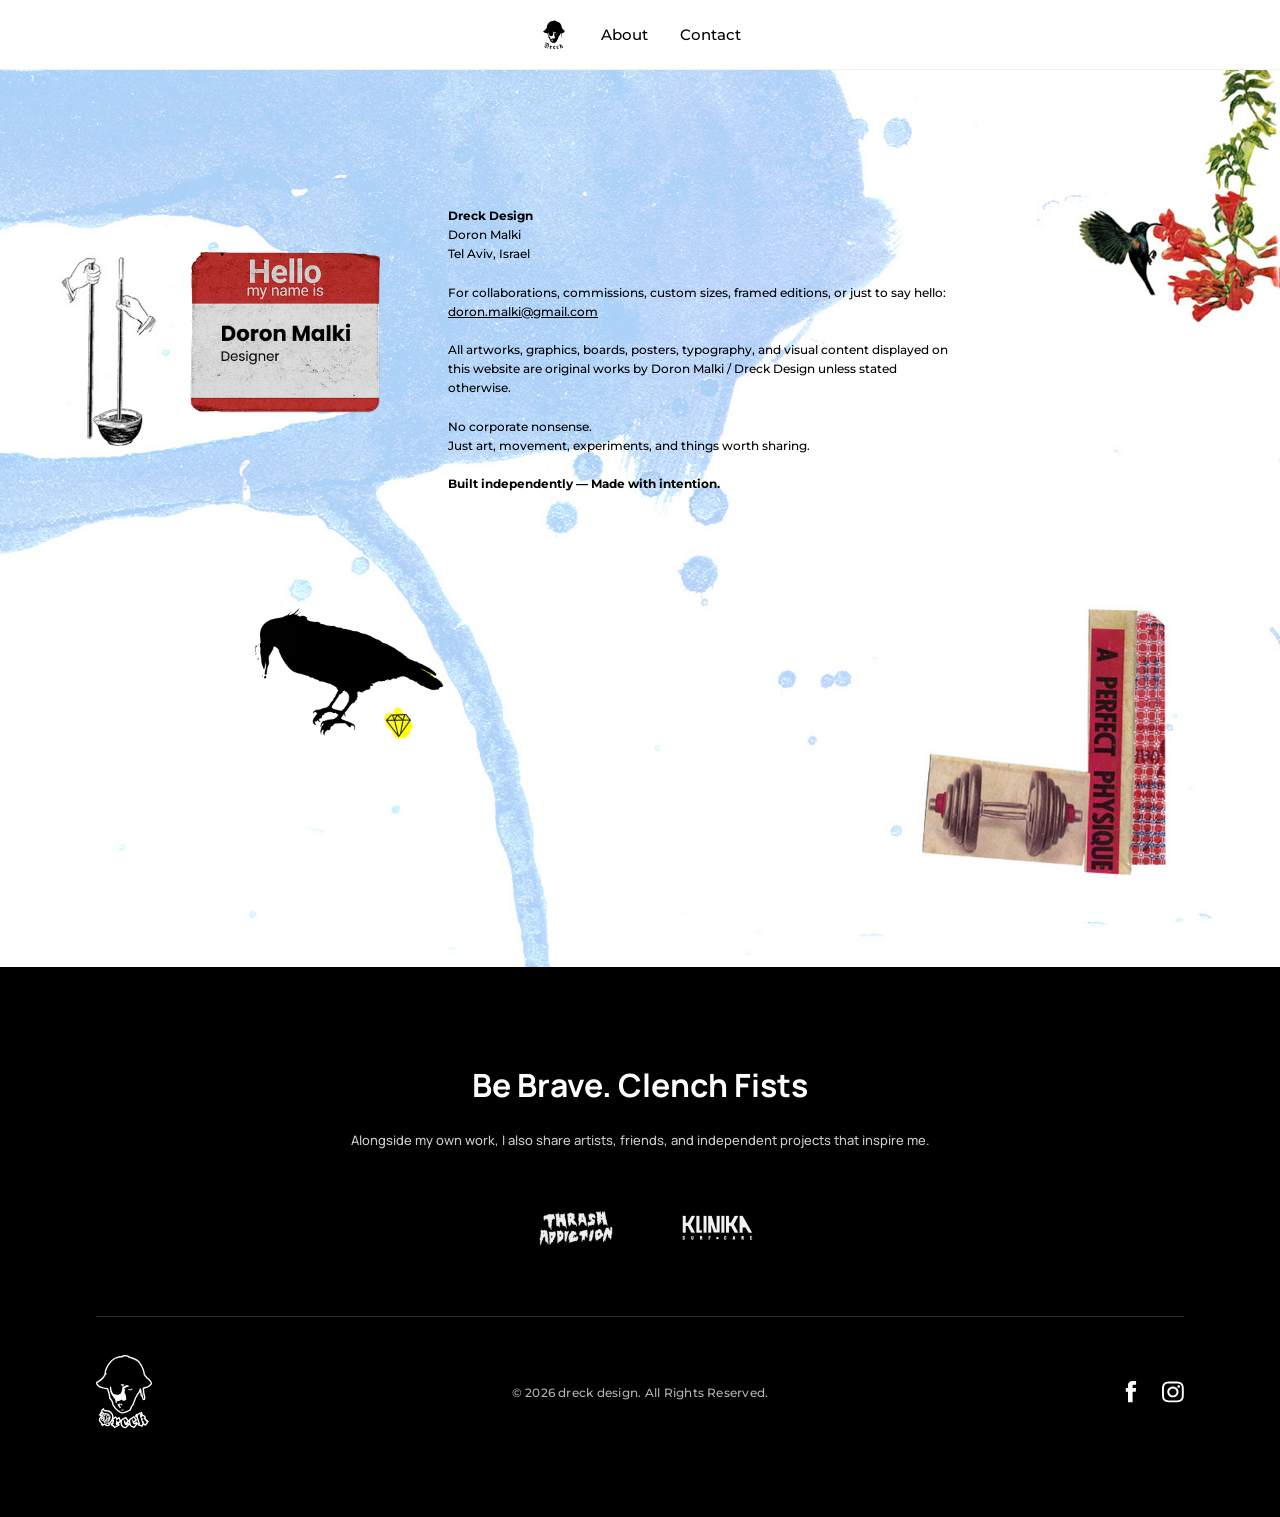
==== contact.html @ 521df0db "added mobile" ====
<!DOCTYPE html>
<html lang="en">
<head>
  <meta charset="UTF-8" />
  <meta name="viewport" content="width=device-width, initial-scale=1.0" />
  <title>dreck — contact</title>
  <meta name="description" content="Get in touch with Doron Malki / Dreck Design." />
  <link rel="preconnect" href="https://fonts.googleapis.com" />
  <link rel="preconnect" href="https://fonts.gstatic.com" crossorigin />
  <link href="https://fonts.googleapis.com/css2?family=Poppins:wght@400;500;700&family=Montserrat:wght@500;700&family=Manrope:wght@500;700;800&display=swap" rel="stylesheet" />
  <link rel="stylesheet" href="styles.css" />
</head>
<body>

  <!-- ====================== NAVBAR ====================== -->
  <header class="nav" role="banner">
    <nav class="nav__nav" aria-label="Primary">
      <a class="nav__logo" href="index.html" aria-label="dreck — home">
        <img src="assets/Foreground.svg" alt="dreck" />
      </a>
      <ul class="nav__links">
        <li><a href="contact.html">About</a></li>
        <li><a href="contact.html" aria-current="page">Contact</a></li>
      </ul>
    </nav>

    <button class="nav__toggle" id="navToggle" aria-label="Open menu" aria-expanded="false">
      <svg viewBox="0 0 24 24" aria-hidden="true">
        <path d="M3 6h18M3 12h18M3 18h18" />
      </svg>
    </button>
  </header>

  <!-- mobile nav overlay -->
  <div class="mobile-nav" id="mobileNav" aria-hidden="true">
    <button class="mobile-nav__close" id="navClose" aria-label="Close menu">
      <svg viewBox="0 0 24 24" aria-hidden="true">
        <path d="M6 6l12 12M18 6L6 18" />
      </svg>
    </button>
    <ul class="mobile-nav__list">
      <li><a href="index.html">Shop</a></li>
      <li><a href="contact.html">About</a></li>
      <li><a href="contact.html">Contact</a></li>
    </ul>
  </div>

  <main class="contact site">
    <section class="contact__stage" aria-label="Contact">
      <picture>
        <source media="(max-width: 768px)" srcset="assets/contact%20mobile.jpg" />
        <img class="contact__img" src="assets/1920%20contact.jpg" alt="Doron Malki — Dreck Design" />
      </picture>

      <div class="contact__body">
<strong>Dreck Design</strong>
Doron Malki
Tel Aviv, Israel

For collaborations, commissions, custom sizes, framed editions, or just to say hello:
<a href="mailto:doron.malki@gmail.com">doron.malki@gmail.com</a>

All artworks, graphics, boards, posters, typography, and visual content displayed on this website are original works by Doron Malki / Dreck Design unless stated otherwise.

No corporate nonsense.
Just art, movement, experiments, and things worth sharing.

<strong>Built independently — Made with intention.</strong>
      </div>
    </section>
  </main>

  <!-- ====================== FOOTER ====================== -->
  <footer class="footer" role="contentinfo">
    <div class="footer__inner">
      <h2 class="footer__headline">Be Brave. Clench Fists</h2>
      <p class="footer__tagline">Alongside my own work, I also share artists, friends, and independent projects that inspire me.</p>

      <div class="footer__brands">
        <img src="assets/logo_thrash_1.png" alt="Thrash Addiction" class="brand--thrash" />
        <img src="assets/klinikalogo__1.png" alt="Klinika" class="brand--klinika" />
      </div>

      <hr class="footer__divider" />

      <div class="footer__bottom">
        <div class="footer__logo">
          <img src="assets/Foreground.svg" alt="dreck" />
        </div>
        <p class="footer__copy">© 2026 dreck design. All Rights Reserved.</p>
        <div class="footer__social">
          <a href="#" aria-label="Facebook"><img src="assets/facebook_social.svg" alt="" /></a>
          <a href="#" aria-label="Instagram"><img src="assets/Insta_social.svg" alt="" /></a>
        </div>
      </div>
    </div>
  </footer>

  <script src="scripts.js" defer></script>
</body>
</html>
---- styles.css ----
/* =========================================================
   dreck — design tokens & base
   ========================================================= */
:root {
  --color-bg: #ffffff;
  --color-bg-cream: #fbfaf3;
  --color-text: #000000;
  --color-text-inverse: #ffffff;
  --color-text-inverse-muted: rgba(255, 255, 255, 0.8);
  --color-footer: #000000;
  --color-sticker-red: #b6342f;

  --font-display: 'Poppins', system-ui, -apple-system, sans-serif;
  --font-body: 'Montserrat', system-ui, -apple-system, sans-serif;
  --font-headline: 'Circular Std', 'Manrope', 'Poppins', system-ui, sans-serif;

  --max-w: 1920px;
  --nav-h: 70px;
}

*,
*::before,
*::after {
  box-sizing: border-box;
}

html,
body {
  margin: 0;
  padding: 0;
  background: var(--color-bg);
  color: var(--color-text);
  font-family: var(--font-body);
  font-weight: 500;
  font-size: 16px;
  line-height: 1.45;
  -webkit-font-smoothing: antialiased;
  -moz-osx-font-smoothing: grayscale;
  overflow-x: hidden;
}

img,
svg {
  display: block;
  max-width: 100%;
  height: auto;
}

a {
  color: inherit;
  text-decoration: none;
}

button {
  font: inherit;
  color: inherit;
  background: none;
  border: 0;
  padding: 0;
  cursor: pointer;
}

/* The whole page is capped at the 1920 artboard width and centred.
   At 1440 (or any width below) the artboard simply scales down — every
   image is width:100% of this box and every overlay is positioned in %,
   so the composition stays pixel-faithful at any width. */
.site {
  max-width: var(--max-w);
  margin: 0 auto;
  position: relative;
}

/* =========================================================
   Navbar (shared) — logo left, links centred, toggle right
   ========================================================= */
.nav {
  position: sticky;
  top: 0;
  z-index: 50;
  height: var(--nav-h);
  background: #ffffff;
  border-bottom: 1px solid rgba(0, 0, 0, 0.05);
  display: grid;
  grid-template-columns: 1fr auto 1fr;
  align-items: center;
  padding: 0 clamp(16px, 2vw, 40px);
}

/* logo + links sit together as one centred group (col 2) */
.nav__nav {
  grid-column: 2;
  justify-self: center;
  display: flex;
  align-items: center;
  gap: clamp(20px, 2.5vw, 56px);
}

.nav__logo {
  display: flex;
  align-items: center;
}

.nav__logo img {
  width: 30px;
  height: 30px;
  display: block;
}

.nav__links {
  display: flex;
  align-items: center;
  gap: clamp(20px, 2.5vw, 56px);
  list-style: none;
  margin: 0;
  padding: 0;
}

.nav__links a {
  font-family: var(--font-body);
  font-weight: 500;
  font-size: 15px;
}

.nav__links a:hover {
  opacity: 0.6;
}

.nav__toggle {
  display: none;
  grid-column: 3;
  width: 40px;
  height: 40px;
  align-items: center;
  justify-content: center;
  justify-self: end;
}

.nav__toggle svg {
  width: 24px;
  height: 24px;
  stroke: currentColor;
  stroke-width: 2;
  fill: none;
  stroke-linecap: round;
}

/* Mobile nav overlay */
.mobile-nav {
  position: fixed;
  inset: 0;
  background: #ffffff;
  z-index: 100;
  padding: 18px 20px;
  display: none;
  flex-direction: column;
}

.mobile-nav.is-open {
  display: flex;
}

.mobile-nav__close {
  align-self: flex-end;
  width: 40px;
  height: 40px;
  display: flex;
  align-items: center;
  justify-content: center;
}

.mobile-nav__close svg {
  width: 28px;
  height: 28px;
  stroke: currentColor;
  stroke-width: 2;
  fill: none;
  stroke-linecap: round;
}

.mobile-nav__list {
  margin: 80px 0 0;
  padding: 0;
  list-style: none;
  display: flex;
  flex-direction: column;
  align-items: center;
  gap: 36px;
}

.mobile-nav__list a {
  font-family: var(--font-body);
  font-weight: 500;
  font-size: 18px;
}

/* =========================================================
   SHOP — full-bleed parts stacked seamlessly
   Each <section.part> holds one part JPG plus button overlays.
   ========================================================= */
.shop {
  font-size: 0; /* kill whitespace gaps between stacked images */
}

/* Desktop/1440 vs mobile shop swap (mobile parts split differently) */
.shop--mobile {
  display: none;
}

.part {
  position: relative;
  width: 100%;
  display: block;
}

.part__img {
  width: 100%;
  height: auto;
  display: block;
  user-select: none;
}

/* Hero intro copy — overlaid to the right of the (baked-in) Hello sticker */
.intro {
  position: absolute;
  top: 13.5%;
  left: 48.5%;
  width: 24%;
  margin: 0;
  font-family: var(--font-body);
  font-weight: 500;
  font-size: clamp(12px, 1.1vw, 22px);
  line-height: 1.4;
  color: #000;
  z-index: 2;
}

/* -----------------------------------------------------------
   Sticker buttons — torn-paper label PNGs used as anchors.
   Position with inline --x / --y (centre point) and --w (width,
   % of the part). Text sits centred on top of the label.
   ----------------------------------------------------------- */
.sticker {
  position: absolute;
  left: var(--x, 50%);
  top: var(--y, 50%);
  transform: translate(-50%, -50%);
  width: var(--w, 14%);
  display: grid;
  place-items: center;
  background-repeat: no-repeat;
  background-position: center;
  background-size: 100% 100%;
  font-family: var(--font-display);
  font-weight: 700;
  font-size: clamp(12px, 33px, 48px);
  letter-spacing: 0.01em;
  color: #111;
  text-align: center;
  line-height: 1;
  padding: 0.55em 1em 0.7em;
  transition: transform 0.18s ease;
  will-change: transform;
}

/* flat (no tilt) by default; tilt + lift only on hover */
.sticker:not(.sticker--board):hover {
  transform: translate(-50%, -50%) rotate(-3deg) scale(1.04);
}

.sticker--green  { background-image: url('assets/button green.png');  aspect-ratio: 587 / 282; }
.sticker--orange { background-image: url('assets/button orange.png'); aspect-ratio: 445 / 218; }
.sticker--white  { background-image: url('assets/button white.png');  aspect-ratio: 380 / 186; }
.sticker--yellow { background-image: url('assets/button yellow.png'); aspect-ratio: 307 / 130; }

/* Board buttons — flat CSS label (cream fill, red border), not a sticker image */
.sticker--board {
  width: auto;
  white-space: nowrap;
  background: #f5efe0;
  border: 10px solid #F01919;
  border-radius: 2px;
  color: #111;
  text-transform: uppercase;
  letter-spacing: 0.06em;
  padding: 0.5em 1.1em 0.55em;
}

.sticker--board:hover {
  opacity: 0.6;
}

/* =========================================================
   FOOTER
   ========================================================= */
.footer {
  position: relative;
  background: var(--color-footer);
  color: var(--color-text-inverse);
  padding: 100px 7.5% 80px;
}

.footer__inner {
  position: relative;
  max-width: 1742px;
  margin: 0 auto;
}

.footer__headline {
  font-family: var(--font-headline);
  font-weight: 700;
  font-size: clamp(32px, 2.4vw, 46px);
  text-align: center;
  margin: 0;
  line-height: 1.15;
}

.footer__tagline {
  font-family: var(--font-headline);
  font-weight: 500;
  font-size: clamp(13px, 0.95vw, 18px);
  text-align: center;
  opacity: 0.8;
  margin: 28px auto 0;
  max-width: 660px;
}

.footer__brands {
  display: flex;
  justify-content: center;
  align-items: center;
  gap: 48px;
  margin-top: 50px;
}

.footer__brands img {
  height: 56px;
  width: auto;
  opacity: 0.95;
}

.footer__brands img.brand--klinika {
  height: 30px;
}

.footer__divider {
  border: 0;
  border-top: 1px solid rgba(255, 255, 255, 0.18);
  margin: 60px 0 0;
}

.footer__bottom {
  display: grid;
  grid-template-columns: 1fr auto 1fr;
  align-items: center;
  margin-top: 30px;
  min-height: 90px;
}

.footer__logo {
  width: 56px;
  height: auto;
}

.footer__logo svg,
.footer__logo img {
  width: 100%;
  height: auto;
  display: block;
}

.footer__copy {
  text-align: center;
  font-family: var(--font-body);
  font-weight: 500;
  font-size: 12px;
  opacity: 0.7;
  letter-spacing: 0.02em;
}

.footer__social {
  display: flex;
  align-items: center;
  justify-content: flex-end;
  gap: 20px;
}

.footer__social a {
  display: inline-flex;
  width: 22px;
  height: 22px;
  align-items: center;
  justify-content: center;
}

.footer__social img,
.footer__social svg {
  width: 100%;
  height: 100%;
  filter: brightness(0) invert(1);
}

/* =========================================================
   CONTACT PAGE — single composed image + body text overlay
   contact image is 1920x1345; big empty white area centre/right
   ========================================================= */
.contact {
  position: relative;
  background: var(--color-bg);
}

.contact__stage {
  position: relative;
  width: 100%;
  overflow: hidden;
}

.contact__img {
  width: 100%;
  height: auto;
  display: block;
  user-select: none;
}

.contact__body {
  position: absolute;
  top: 13%;
  left: 35%;
  width: 40%;
  font-family: var(--font-body);
  font-weight: 500;
  font-size: clamp(12px, 0.92vw, 17px);
  line-height: 1.6;
  color: #000;
  white-space: pre-line;
  z-index: 2;
}

.contact__body strong {
  font-weight: 700;
}

.contact__body a {
  color: inherit;
  text-decoration: underline;
}

/* =========================================================
   RESPONSIVE — 1440
   Below 1920 the artboard scales down, but the buttons' fixed px
   font-sizes don't, so they read too large. These overrides retune
   button size/position for the 1440 range. Inline `style` wins over
   the stylesheet, so the values need !important; bounded at 769px so
   they never reach the mobile layout.
   ========================================================= */
@media (max-width: 1440px) {
  .nav {
    padding: 0 clamp(14px, 1.5vw, 28px);
  }
}

@media (min-width: 769px) and (max-width: 1440px) {
  /* part 1 — Buy Poster */
  .shop--desktop .part:nth-of-type(1) .sticker {
    --w: 31% !important;
    font-size: 28px !important;
  }
  /* part 2 — Get This */
  .shop--desktop .part:nth-of-type(2) .sticker {
    --w: 31% !important;
    font-size: 30px !important;
  }
  /* part 3 — Get Board (CSS button) */
  .shop--desktop .part:nth-of-type(3) .sticker {
    --x: 70.5% !important;
    --y: 83% !important;
    font-size: 24px !important;
  }
  /* part 4 — Get Board (CSS button) */
  .shop--desktop .part:nth-of-type(4) .sticker {
    --x: 46% !important;
    --y: 79% !important;
    font-size: 24px !important;
  }
  /* part 5 — Buy Poster */
  .shop--desktop .part:nth-of-type(5) .sticker {
    --w: 24% !important;
    font-size: 22px !important;
  }
  /* part 6 — left board / right board / shirt */
  .shop--desktop .part:nth-of-type(6) .sticker--yellow {
    --w: 21% !important;
    font-size: 25px !important;
  }
  .shop--desktop .part:nth-of-type(6) .sticker--green {
    --w: 23% !important;
    font-size: 27px !important;
  }
  .shop--desktop .part:nth-of-type(6) .sticker--white {
    --w: 25% !important;
    font-size: 30px !important;
  }
  /* part 7 — Buy Poster */
  .shop--desktop .part:nth-of-type(7) .sticker {
    --w: 25% !important;
    font-size: clamp(12px, 22px, 48px) !important;
  }
  /* part 8 — Must Have */
  .shop--desktop .part:nth-of-type(8) .sticker {
    --w: 36% !important;
    font-size: 32px !important;
  }
}

/* =========================================================
   MOBILE (<= 768)
   ========================================================= */
@media (max-width: 768px) {
  :root {
    --nav-h: 64px;
  }

  /* swap shop: hide the desktop split, show the 9-part mobile split */
  .shop--desktop {
    display: none;
  }

  .shop--mobile {
    display: block;
  }

  /* navbar: logo left, hamburger right (per mobile design) */
  .nav__nav {
    grid-column: 1;
    justify-self: start;
  }

  .nav__logo img {
    width: 46px;
    height: 46px;
  }

  .nav__links {
    display: none;
  }

  .nav__toggle {
    display: flex;
  }

  /* sticker text sized for the 375 viewport */
  .sticker {
    font-size: clamp(13px, 3.8vw, 17px);
  }

  /* board buttons: thinner border at mobile scale */
  .sticker--board {
    border-width: 4px;
    letter-spacing: 0.04em;
  }

  /* hero intro copy — full width below the (baked-in) Hello sticker */
  .intro {
    top: 13.5%;
    left: 5.5%;
    width: 89%;
    font-size: 13px;
    line-height: 1.45;
  }

  /* Footer mobile */
  .footer {
    padding: 60px 24px 40px;
  }

  /* headline wraps to two lines (Be Brave. / Clench Fists) */
  .footer__headline {
    font-size: 32px;
    max-width: 7em;
    margin-left: auto;
    margin-right: auto;
  }

  .footer__bottom {
    grid-template-columns: auto 1fr auto;
    gap: 16px;
  }

  .footer__copy {
    grid-column: 1 / -1;
    order: 3;
    margin-top: 24px;
  }

  .footer__brands {
    gap: 28px;
    margin-top: 32px;
  }

  .footer__brands img {
    height: 44px;
  }

  .footer__brands img.brand--klinika {
    height: 24px;
  }

  /* Contact mobile — overlay text in the white gap of the mobile image */
  .contact__body {
    top: 27%;
    left: 6%;
    width: 88%;
    font-size: 13px;
    line-height: 1.5;
  }
}
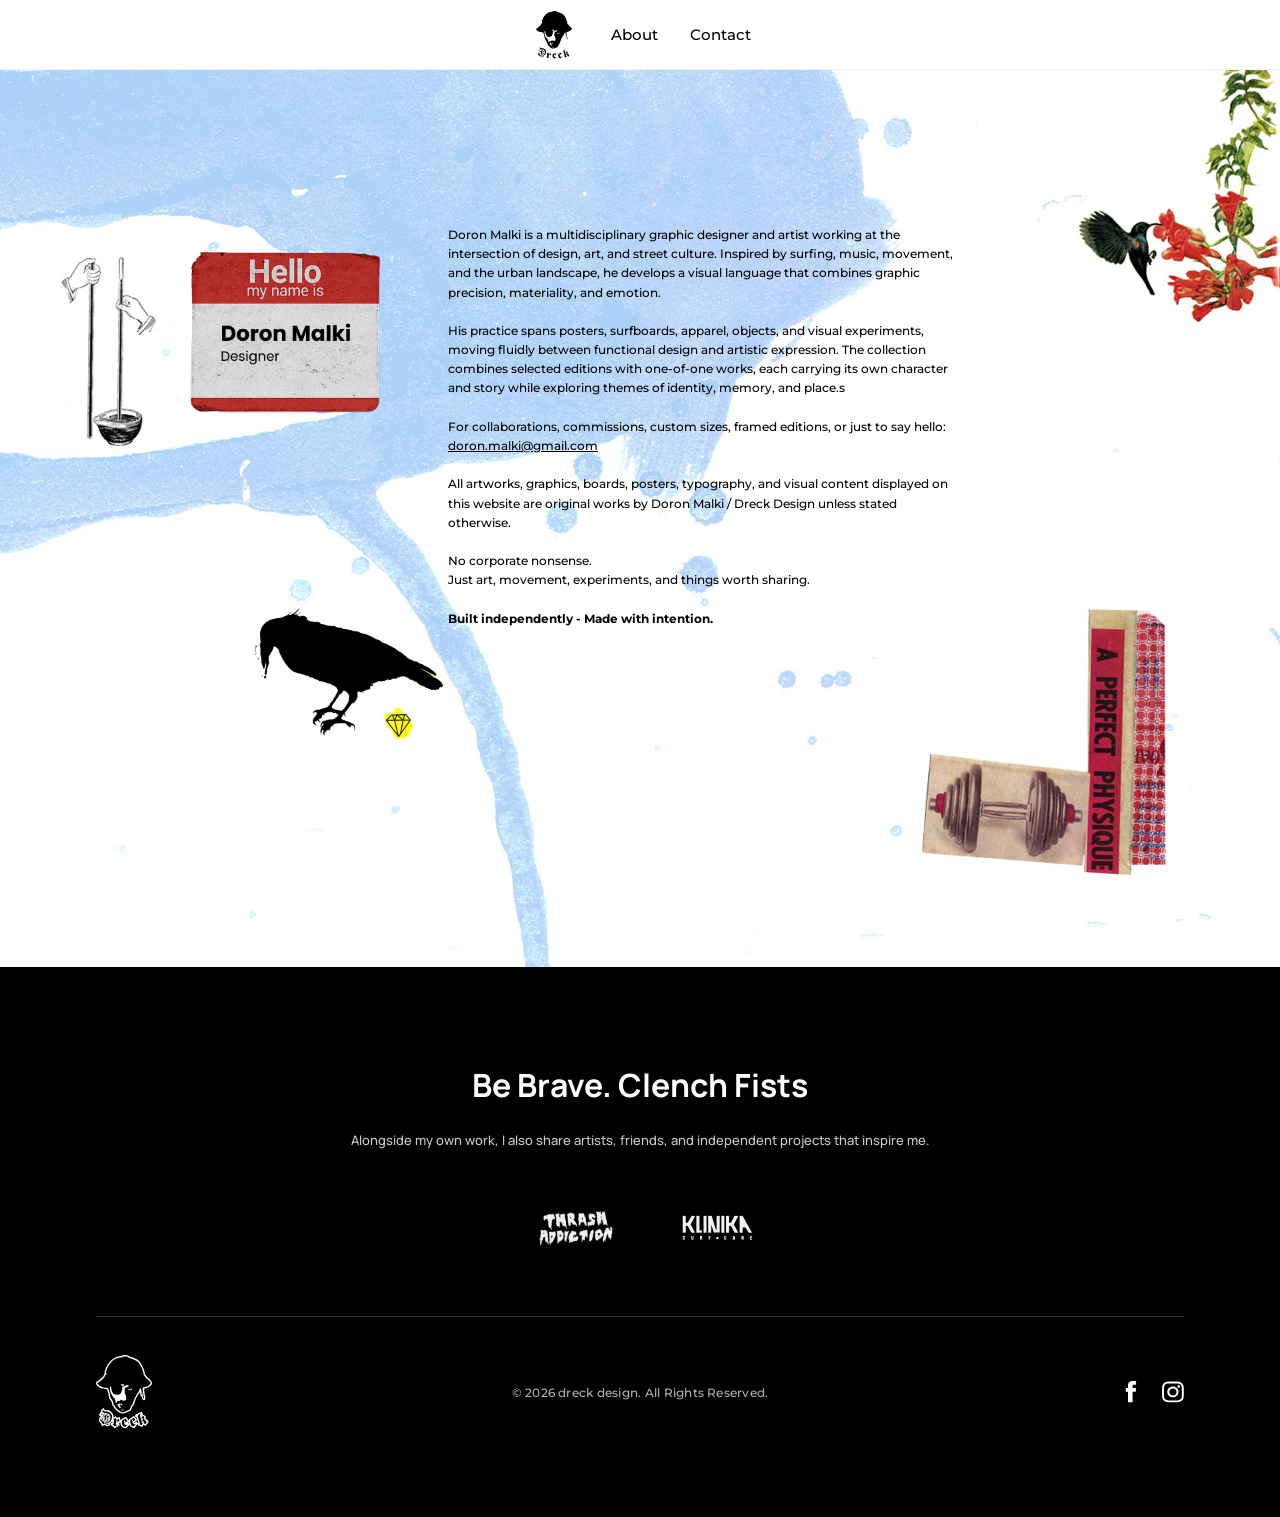
==== commit 4893d099: "ui" ====
--- a/contact.html
+++ b/contact.html
@@ -5,6 +5,7 @@
   <meta name="viewport" content="width=device-width, initial-scale=1.0" />
   <title>dreck — contact</title>
   <meta name="description" content="Get in touch with Doron Malki / Dreck Design." />
+  <link rel="icon" type="image/svg+xml" href="assets/Foreground.svg" />
   <link rel="preconnect" href="https://fonts.googleapis.com" />
   <link rel="preconnect" href="https://fonts.gstatic.com" crossorigin />
   <link href="https://fonts.googleapis.com/css2?family=Poppins:wght@400;500;700&family=Montserrat:wght@500;700&family=Manrope:wght@500;700;800&display=swap" rel="stylesheet" />
@@ -53,11 +54,10 @@
       </picture>
 
       <div class="contact__body">
-<strong>Dreck Design</strong>
-Doron Malki
-Tel Aviv, Israel
-
-For collaborations, commissions, custom sizes, framed editions, or just to say hello:
+<!-- <strong>Dreck Design</strong> -->
+  Doron Malki is a multidisciplinary graphic designer and artist working at the intersection of design, art, and street culture. Inspired by surfing, music, movement, and the urban landscape, he develops a visual language that combines graphic precision, materiality, and emotion.
+          <br />His practice spans posters, surfboards, apparel, objects, and visual experiments, moving fluidly between functional design and artistic expression. The collection combines selected editions with one-of-one works, each carrying its own character and story while exploring themes of identity, memory, and place.s
+<br/>For collaborations, commissions, custom sizes, framed editions, or just to say hello:
 <a href="mailto:doron.malki@gmail.com">doron.malki@gmail.com</a>
 
 All artworks, graphics, boards, posters, typography, and visual content displayed on this website are original works by Doron Malki / Dreck Design unless stated otherwise.
@@ -65,7 +65,7 @@
 No corporate nonsense.
 Just art, movement, experiments, and things worth sharing.
 
-<strong>Built independently — Made with intention.</strong>
+<strong>Built independently - Made with intention.</strong>
       </div>
     </section>
   </main>
--- a/styles.css
+++ b/styles.css
@@ -101,8 +101,8 @@
 }
 
 .nav__logo img {
-  width: 30px;
-  height: 30px;
+  width: 50px;
+  height: 50px;
   display: block;
 }
 
@@ -245,6 +245,7 @@
   top: var(--y, 50%);
   transform: translate(-50%, -50%);
   width: var(--w, 14%);
+  z-index: 2;
   display: grid;
   place-items: center;
   background-repeat: no-repeat;
@@ -289,6 +290,36 @@
   opacity: 0.6;
 }
 
+/* -----------------------------------------------------------
+   Product overlays — transparent PNGs (boards, shirt) layered
+   on top of a background JPG so they can be resized/repositioned
+   independently of the baked-in background.
+   ----------------------------------------------------------- */
+.part__overlay {
+  position: absolute;
+  left: var(--ox, 50%);
+  top: var(--oy, 50%);
+  transform: translate(-50%, -50%);
+  width: var(--ow, 20%);
+  height: auto;
+  z-index: 1;
+  pointer-events: none;
+  user-select: none;
+}
+
+/* Both boards sit on the LEFT half, side-by-side (moon board left,
+   figure board right). Shirt sits on the right half of part 6-2. */
+.overlay--board2 { --ox: 25%; --oy: 50%; --ow: 20%; }  /* moon — left */
+.overlay--board1 { --ox: 50%; --oy: 50%; --ow: 20%; }  /* figure — right */
+.overlay--shirt  { --ox: 64%; --oy: 63%; --ow: 40%; }
+.overlay--burnt  { --ox: 72%; --oy: 55%; --ow: 24%; }  /* BURNT poster (part 5) */
+.overlay--poster1        { --ox: 52%; --oy: 60%; --ow: 40%; }  /* Eternal Love poster (part 1) */
+.overlay--heart          { --ox: 50%; --oy: 50%; --ow: 40%; }  /* heart poster (part 2) */
+.overlay--board-shoshana { --ox: 70%; --oy: 45%; --ow: 17%; }  /* Renaissance Romance board (part 3) */
+.overlay--board-mati     { --ox: 18%; --oy: 73%; --ow: 17%; }  /* Once Were Warriorz board (part 4) */
+.overlay--rorschach      { --ox: 50%; --oy: 35%; --ow: 28%; }  /* Sacred geometry (part 7) */
+.overlay--babe           { --ox: 50%; --oy: 50%; --ow: 38%; }  /* babe / Hail (part 8) */
+
 /* =========================================================
    FOOTER
    ========================================================= */
@@ -486,7 +517,7 @@
     --w: 24% !important;
     font-size: 22px !important;
   }
-  /* part 6 — left board / right board / shirt */
+  /* part 6 — left board / right board (top half) */
   .shop--desktop .part:nth-of-type(6) .sticker--yellow {
     --w: 21% !important;
     font-size: 25px !important;
@@ -495,17 +526,18 @@
     --w: 23% !important;
     font-size: 27px !important;
   }
-  .shop--desktop .part:nth-of-type(6) .sticker--white {
+  /* part 6-2 — Shoshana shirt (bottom half) */
+  .shop--desktop .part:nth-of-type(7) .sticker--white {
     --w: 25% !important;
     font-size: 30px !important;
   }
   /* part 7 — Buy Poster */
-  .shop--desktop .part:nth-of-type(7) .sticker {
+  .shop--desktop .part:nth-of-type(8) .sticker {
     --w: 25% !important;
     font-size: clamp(12px, 22px, 48px) !important;
   }
   /* part 8 — Must Have */
-  .shop--desktop .part:nth-of-type(8) .sticker {
+  .shop--desktop .part:nth-of-type(9) .sticker {
     --w: 36% !important;
     font-size: 32px !important;
   }
@@ -549,7 +581,7 @@
 
   /* sticker text sized for the 375 viewport */
   .sticker {
-    font-size: clamp(13px, 3.8vw, 17px);
+    font-size: clamp(13px, 5vw, 26px);
   }
 
   /* board buttons: thinner border at mobile scale */
@@ -558,18 +590,31 @@
     letter-spacing: 0.04em;
   }
 
+  /* Mobile overlays — boards/shirt/poster centred and sized for the 375 viewport */
+  .overlay--board1 { --ox: 50%; --oy: 50%; --ow: 60%; }
+  .overlay--board2 { --ox: 50%; --oy: 50%; --ow: 60%; }
+  .overlay--shirt  { --ox: 50%; --oy: 35%; --ow: 100%; }
+  .overlay--burnt  { --ox: 50%; --oy: 40%; --ow: 85%; }
+  .overlay--poster1        { --ox: 50%; --oy: 35%; --ow: 70%; }  /* Eternal Love poster (m1) */
+  .overlay--heart          { --ox: 50%; --oy: 45%; --ow: 85%; }  /* heart poster (m1-2) */
+  .overlay--board-shoshana { --ox: 50%; --oy: 45%; --ow: 60%; }  /* Renaissance Romance board (m2) */
+  .overlay--board-mati     { --ox: 50%; --oy: 60%; --ow: 60%; }  /* Once Were Warriorz board (m3) */
+  .overlay--rorschach      { --ox: 50%; --oy: 30%; --ow: 80%; }  /* Sacred geometry (m8) */
+  .overlay--babe           { --ox: 50%; --oy: 40%; --ow: 85%; }  /* babe / Hail (m9) */
+
   /* hero intro copy — full width below the (baked-in) Hello sticker */
   .intro {
-    top: 13.5%;
-    left: 5.5%;
-    width: 89%;
-    font-size: 13px;
+    top: 16.5%;
+    left: 2.5%;
+    width: 100%;
+    font-size: 12.5px;
     line-height: 1.45;
   }
 
-  /* Footer mobile */
+  /* Footer mobile — single centred column */
   .footer {
-    padding: 60px 24px 40px;
+    padding: 60px 24px 44px;
+    text-align: center;
   }
 
   /* headline wraps to two lines (Be Brave. / Clench Fists) */
@@ -580,20 +625,9 @@
     margin-right: auto;
   }
 
-  .footer__bottom {
-    grid-template-columns: auto 1fr auto;
-    gap: 16px;
-  }
-
-  .footer__copy {
-    grid-column: 1 / -1;
-    order: 3;
-    margin-top: 24px;
-  }
-
   .footer__brands {
-    gap: 28px;
-    margin-top: 32px;
+    gap: 40px;
+    margin-top: 40px;
   }
 
   .footer__brands img {
@@ -604,12 +638,41 @@
     height: 24px;
   }
 
+  /* no divider on mobile; stack logo → social → copy, centred */
+  .footer__divider {
+    display: none;
+  }
+
+  .footer__bottom {
+    display: flex;
+    flex-direction: column;
+    align-items: center;
+    gap: 28px;
+    margin-top: 44px;
+  }
+
+  .footer__logo {
+    order: 1;
+    width: 74px;
+  }
+
+  .footer__social {
+    order: 2;
+    justify-content: center;
+    gap: 26px;
+  }
+
+  .footer__copy {
+    order: 3;
+    margin-top: 0;
+  }
+
   /* Contact mobile — overlay text in the white gap of the mobile image */
   .contact__body {
-    top: 27%;
-    left: 6%;
-    width: 88%;
-    font-size: 13px;
+    top: 24%;
+    left: 5%;
+    width: 92%;
+    font-size: 12.5px;
     line-height: 1.5;
   }
 }
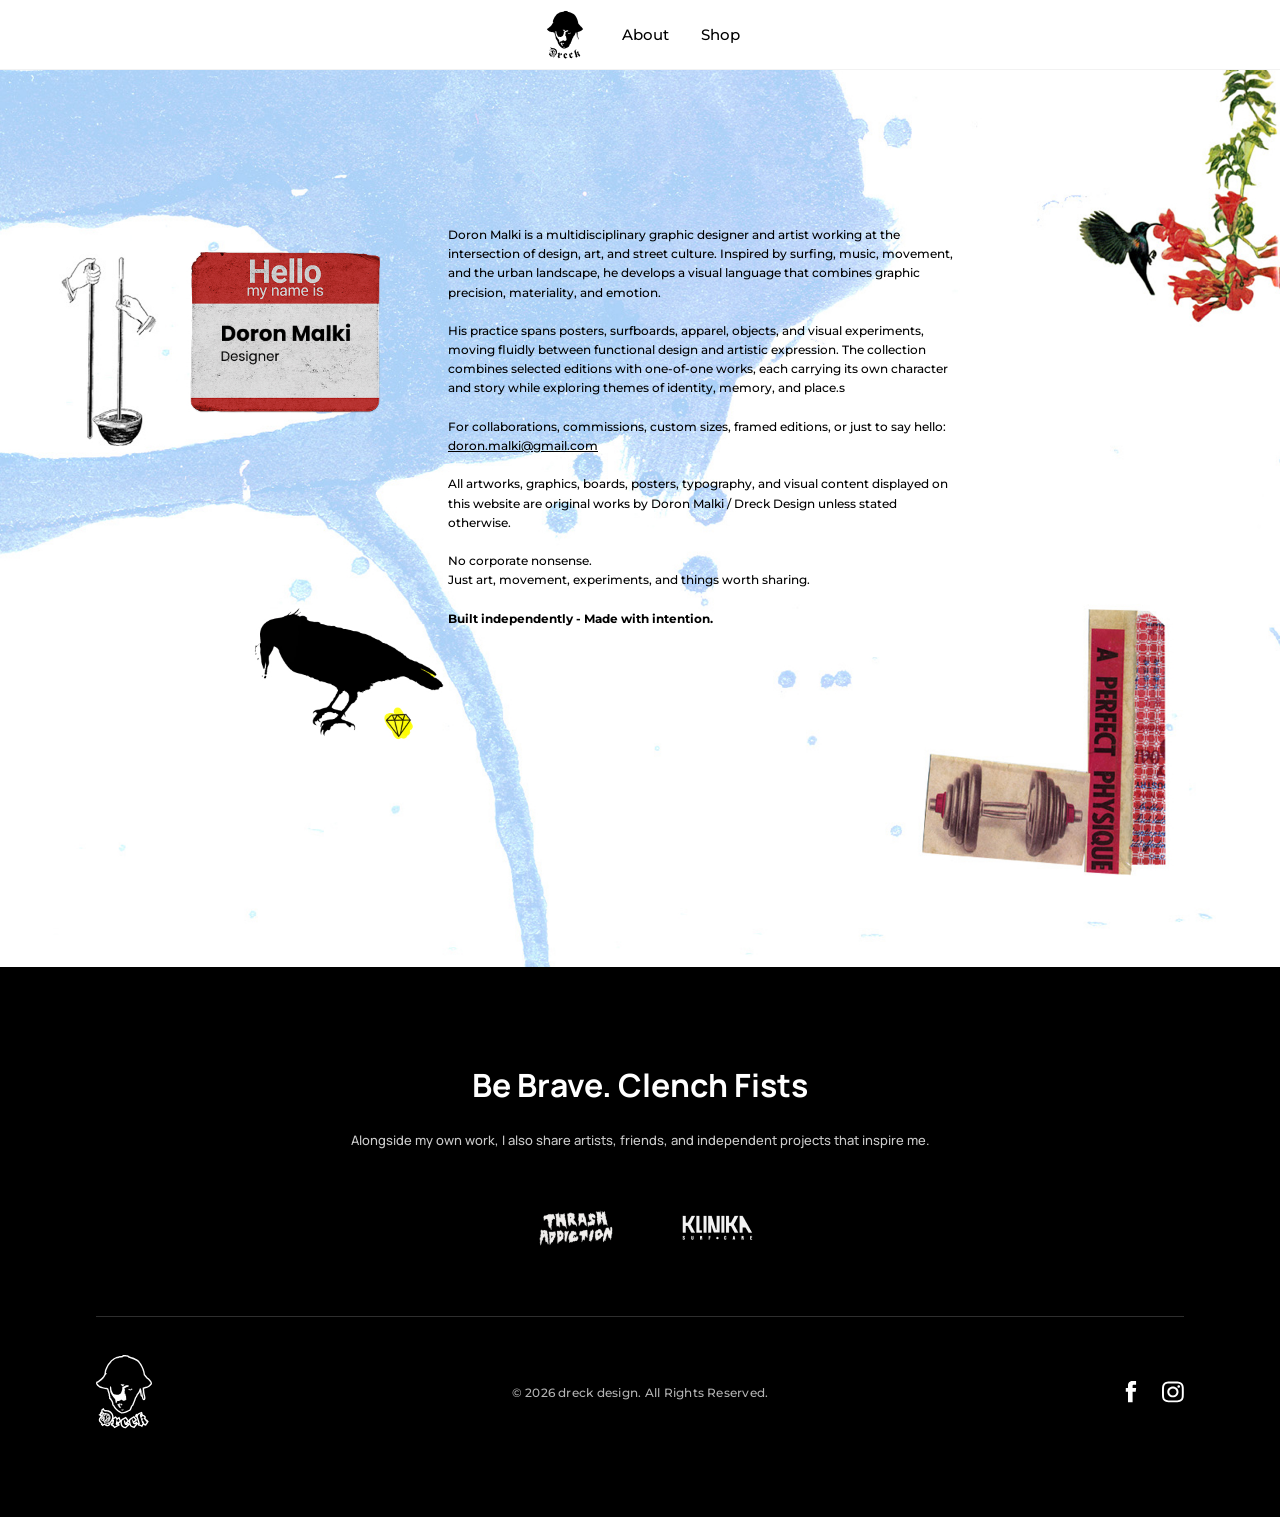
==== commit 1c164611: "fix navbar on contact page and shop links - contact.html: replace About/Contact links with correct A" ====
--- a/contact.html
+++ b/contact.html
@@ -3,9 +3,26 @@
 <head>
   <meta charset="UTF-8" />
   <meta name="viewport" content="width=device-width, initial-scale=1.0" />
-  <title>dreck — contact</title>
+  <title>Dreck - Contact</title>
   <meta name="description" content="Get in touch with Doron Malki / Dreck Design." />
   <link rel="icon" type="image/svg+xml" href="assets/Foreground.svg" />
+
+  <!-- Open Graph / WhatsApp / Facebook -->
+  <meta property="og:type" content="website" />
+  <meta property="og:site_name" content="Dreck Design" />
+  <meta property="og:title" content="Dreck - Contact" />
+  <meta property="og:description" content="Get in touch with Doron Malki / Dreck Design." />
+  <meta property="og:url" content="https://dreckdesign.com/contact.html" />
+  <meta property="og:image" content="https://dreckdesign.com/assets/og-image.png" />
+  <meta property="og:image:width" content="1200" />
+  <meta property="og:image:height" content="630" />
+  <meta property="og:image:type" content="image/png" />
+
+  <!-- Twitter -->
+  <meta name="twitter:card" content="summary_large_image" />
+  <meta name="twitter:title" content="Dreck - Contact" />
+  <meta name="twitter:description" content="Get in touch with Doron Malki / Dreck Design." />
+  <meta name="twitter:image" content="https://dreckdesign.com/assets/og-image.png" />
   <link rel="preconnect" href="https://fonts.googleapis.com" />
   <link rel="preconnect" href="https://fonts.gstatic.com" crossorigin />
   <link href="https://fonts.googleapis.com/css2?family=Poppins:wght@400;500;700&family=Montserrat:wght@500;700&family=Manrope:wght@500;700;800&display=swap" rel="stylesheet" />
@@ -16,12 +33,12 @@
   <!-- ====================== NAVBAR ====================== -->
   <header class="nav" role="banner">
     <nav class="nav__nav" aria-label="Primary">
-      <a class="nav__logo" href="index.html" aria-label="dreck — home">
+      <a class="nav__logo" href="/" aria-label="dreck — home">
         <img src="assets/Foreground.svg" alt="dreck" />
       </a>
       <ul class="nav__links">
-        <li><a href="contact.html">About</a></li>
-        <li><a href="contact.html" aria-current="page">Contact</a></li>
+        <li><a href="contact.html" aria-current="page">About</a></li>
+        <li><a href="https://shop.dreckdesign.com/" target="_blank" rel="noopener">Shop</a></li>
       </ul>
     </nav>
 
@@ -40,16 +57,16 @@
       </svg>
     </button>
     <ul class="mobile-nav__list">
-      <li><a href="index.html">Shop</a></li>
-      <li><a href="contact.html">About</a></li>
-      <li><a href="contact.html">Contact</a></li>
+      <li><a href="contact.html" aria-current="page">About</a></li>
+      <li><a href="https://shop.dreckdesign.com/" target="_blank" rel="noopener">Shop</a></li>
     </ul>
   </div>
 
   <main class="contact site">
     <section class="contact__stage" aria-label="Contact">
       <picture>
-        <source media="(max-width: 768px)" srcset="assets/contact%20mobile.jpg" />
+        <source type="image/webp" media="(max-width: 768px)" srcset="assets/contact%20mobile%20new.webp" />
+        <source media="(max-width: 768px)" srcset="assets/contact%20mobile%20new.jpg" />
         <img class="contact__img" src="assets/1920%20contact.jpg" alt="Doron Malki — Dreck Design" />
       </picture>
 
--- a/styles.css
+++ b/styles.css
@@ -36,7 +36,9 @@
   line-height: 1.45;
   -webkit-font-smoothing: antialiased;
   -moz-osx-font-smoothing: grayscale;
-  overflow-x: hidden;
+  /* `clip` clips horizontal overflow without creating a scroll container,
+     so `position: sticky` on .nav still anchors to the viewport. */
+  overflow-x: clip;
 }
 
 img,
@@ -253,7 +255,7 @@
   background-size: 100% 100%;
   font-family: var(--font-display);
   font-weight: 700;
-  font-size: clamp(12px, 33px, 48px);
+  font-size: clamp(12px, 30px, 48px);
   letter-spacing: 0.01em;
   color: #111;
   text-align: center;
@@ -289,6 +291,12 @@
 .sticker--board:hover {
   opacity: 0.6;
 }
+
+/* m1-2 (Heart) is the first mobile section — crop bottom 25% off the tall background JPG */
+  .shop--desktop .part:nth-of-type(2) {
+    aspect-ratio: 375 / 400;
+    overflow: hidden;
+  }
 
 /* -----------------------------------------------------------
    Product overlays — transparent PNGs (boards, shirt) layered
@@ -313,7 +321,7 @@
 .overlay--board1 { --ox: 50%; --oy: 50%; --ow: 20%; }  /* figure — right */
 .overlay--shirt  { --ox: 64%; --oy: 63%; --ow: 40%; }
 .overlay--burnt  { --ox: 72%; --oy: 55%; --ow: 24%; }  /* BURNT poster (part 5) */
-.overlay--poster1        { --ox: 52%; --oy: 60%; --ow: 40%; }  /* Eternal Love poster (part 1) */
+.overlay--poster1        { --ox: 52%; --oy: 42%; --ow: 50%; }  /* Eternal Love poster (part 1) */
 .overlay--heart          { --ox: 50%; --oy: 50%; --ow: 40%; }  /* heart poster (part 2) */
 .overlay--board-shoshana { --ox: 70%; --oy: 45%; --ow: 17%; }  /* Renaissance Romance board (part 3) */
 .overlay--board-mati     { --ox: 18%; --oy: 73%; --ow: 17%; }  /* Once Were Warriorz board (part 4) */
@@ -520,11 +528,11 @@
   /* part 6 — left board / right board (top half) */
   .shop--desktop .part:nth-of-type(6) .sticker--yellow {
     --w: 21% !important;
-    font-size: 25px !important;
+    font-size: 22px !important;
   }
   .shop--desktop .part:nth-of-type(6) .sticker--green {
     --w: 23% !important;
-    font-size: 27px !important;
+    font-size: 22px !important;
   }
   /* part 6-2 — Shoshana shirt (bottom half) */
   .shop--desktop .part:nth-of-type(7) .sticker--white {
@@ -590,12 +598,18 @@
     letter-spacing: 0.04em;
   }
 
+  /* m1-2 (Heart) is the first mobile section — crop bottom 25% off the tall background JPG */
+  .shop--mobile .part:nth-of-type(1) {
+    aspect-ratio: 375 / 930;
+    overflow: hidden;
+  }
+
   /* Mobile overlays — boards/shirt/poster centred and sized for the 375 viewport */
   .overlay--board1 { --ox: 50%; --oy: 50%; --ow: 60%; }
   .overlay--board2 { --ox: 50%; --oy: 50%; --ow: 60%; }
   .overlay--shirt  { --ox: 50%; --oy: 35%; --ow: 100%; }
   .overlay--burnt  { --ox: 50%; --oy: 40%; --ow: 85%; }
-  .overlay--poster1        { --ox: 50%; --oy: 35%; --ow: 70%; }  /* Eternal Love poster (m1) */
+  .overlay--poster1        { --ox: 52%; --oy: 40%; --ow: 90%; }  /* Eternal Love poster (m1) */
   .overlay--heart          { --ox: 50%; --oy: 45%; --ow: 85%; }  /* heart poster (m1-2) */
   .overlay--board-shoshana { --ox: 50%; --oy: 45%; --ow: 60%; }  /* Renaissance Romance board (m2) */
   .overlay--board-mati     { --ox: 50%; --oy: 60%; --ow: 60%; }  /* Once Were Warriorz board (m3) */
@@ -672,7 +686,7 @@
     top: 24%;
     left: 5%;
     width: 92%;
-    font-size: 12.5px;
+    font-size: 13.5px;
     line-height: 1.5;
   }
 }
